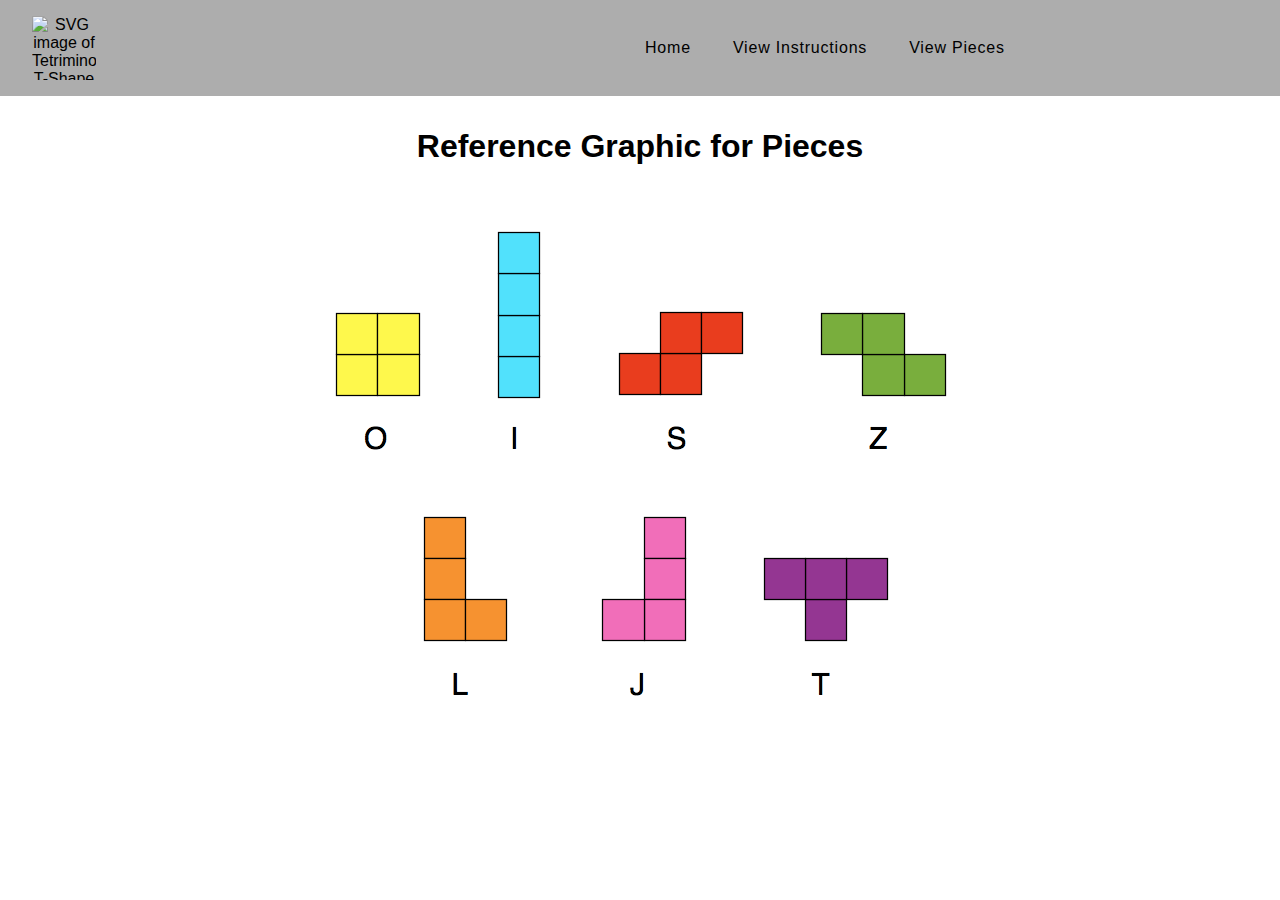
==== lesson-11/lab-code/src/html/pieces/index.html @ e14107cd "Add files via upload" ====
<!DOCTYPE html>

<html lang="en">
    <head>
        <meta charset="UTF-8">
        <meta name="viewport" content="width=device-width, initial-scale=1.0">
        <title>Tetrimino Lab</title>
        <link rel="stylesheet" href="../../css/tetris.css">
    </head>
    <body>
        <header>
            <img src="/assets/img/favicon.svg" alt="SVG image of Tetrimino T-Shape">
            <nav>
                <ul>
                    <li><a href="../../../">Home</a></li>
                    <li><a href="/">View Instructions</a></li>
                    <li><a href="/src/html/pieces/">View Pieces</a></li>
                </ul>
            </nav>
        </header>
        <main>
            <h1>Reference Graphic for Pieces</h1>
            <img src="../../../assets/img/tetris-pieces.png">
        </main>
    </body>
</html>
---- lesson-11/lab-code/src/css/tetris.css ----
* {
    box-sizing: border-box;
    padding: 0;
    margin: 0;
}

body {
    display: flex;
    flex-direction: column;
    justify-content: center;
    text-align: center;
    font-family: 'Work Sans', sans-serif;
}

main {
    display: flex;
    justify-content: center;
    flex-direction: column;
    text-align: center;
    align-items: center;
}

main > * {
    margin: 2rem;
}

a {
    text-decoration: none;
}

.inner-block {
    background-color: #333;
    height: 30px;
    width: 30px;
    border: 1px white solid;
}

header {
    padding: 1rem 2rem;
    display: flex;
    flex-direction: row;
    justify-content: space-between;
    align-items: center;
    background-color: #adadad;
}

header a {
    display: block;
    border: none;
    box-sizing: border-box;
    padding: 5px;
    color: black;
    text-wrap: nowrap;
    letter-spacing: 0.05em;
    /* rem versus pixel */
}

.active-nav {
    border-bottom: 4px solid #953693;
    padding-bottom: calc(5px - 4px);
}

header a:hover {
    border-bottom: 4px solid #51E2FC;
    padding-bottom: calc(5px - 4px);
}

header img {
    width: 4rem;
    height: 4rem;
}

nav {
    width: 50%;
}

nav ul {
    display: flex;
    flex-direction: row;
    list-style: none;
    gap: 2rem;
    align-items: flex-end;
}

/* Pieces grid styling */
main {
    display: block;
}


/* #pieces-grid {
    display: flex;
    flex-wrap: wrap;
    justify-content: center;
    gap: 10px;
    width: 75%;
} */

/* article {
    flex-basis: 1 1 auto;
    padding: 10px;
    border: 1px solid #ccc;
    text-align: center;
    display: flex;
    flex-direction: column;
    justify-content: center;
    background-color: #ccc;
} */

.inner-block {
    width: 25px;
    height: 25px;
}

aside {
    position: fixed;
    margin:0;
    top: 96px;
    left: -300px; /* Initially hidden off-screen */
    width: 300px;
    height: 100%;
    background-color: rgba(0, 0, 0, 0.9);
    box-shadow: -2px 0 5px rgba(0, 0, 0, 0.4);
    transition: left 0.3s ease; /* Smooth slide-in effect */
    padding: 3rem 1rem;
    z-index: 1000; /* Ensures it stays above other content */
    color: white;
    font-family: "Work Sans", sans-serif;
}

aside.active {
    left: 0; /* Slides the aside into view */
}

/* Styling for the toggle button */
#toggle-aside {
    position: absolute;
    top: 70%;
    right: -35px; /* Places the button outside the aside */
    transform: translateY(-50%); /* Vertically centers the button */
    padding: 10px;
    background-color: #007BFF;
    color: white;
    border: none;
    border-radius: 0px 5px 5px 0px; /* Rounded corners on the left */
    cursor: pointer;
    z-index: 1001; /* Ensures the button is on top */
    font-size: 30px;
}

#toggle-aside:hover {
    background-color: rgba(149, 54, 147, 0.98);
}

/* Styling the button when the aside is active */
aside.active #toggle-aside {
    border-radius: 5px 0 0 5px; /* Rounded corners on the left */
    right: 0px; /* Adjust this value to suit the button size */
    background-color: white;
    color:rgba(149, 54, 147, 0.98);
}

aside.active #toggle-aside:hover {
    color: #007BFF;
}

/* aside p, article {
    font-family: sans-serif;
} */
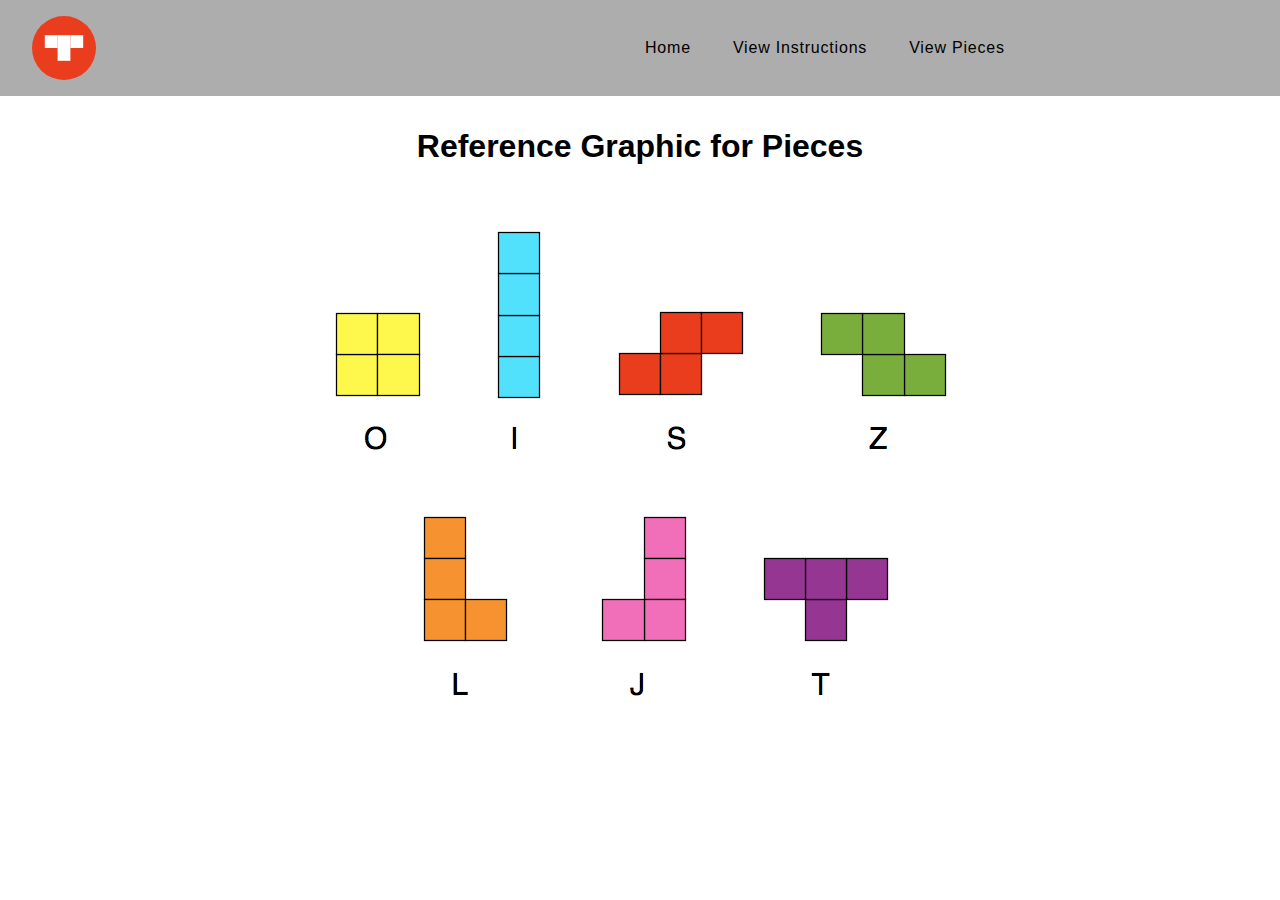
==== commit c0a0d85b: "Lesson 11 Lab Header Icon Update." ====
--- a/lesson-11/lab-code/src/html/pieces/index.html
+++ b/lesson-11/lab-code/src/html/pieces/index.html
@@ -6,10 +6,11 @@
         <meta name="viewport" content="width=device-width, initial-scale=1.0">
         <title>Tetrimino Lab</title>
         <link rel="stylesheet" href="../../css/tetris.css">
+        <link rel="icon" href="../../../assets/img/favicon.svg" type="image/svg+xml">
     </head>
     <body>
         <header>
-            <img src="/assets/img/favicon.svg" alt="SVG image of Tetrimino T-Shape">
+            <img src="../../../assets/img/favicon.svg" alt="SVG image of Tetrimino T-Shape">
             <nav>
                 <ul>
                     <li><a href="../../../">Home</a></li>
